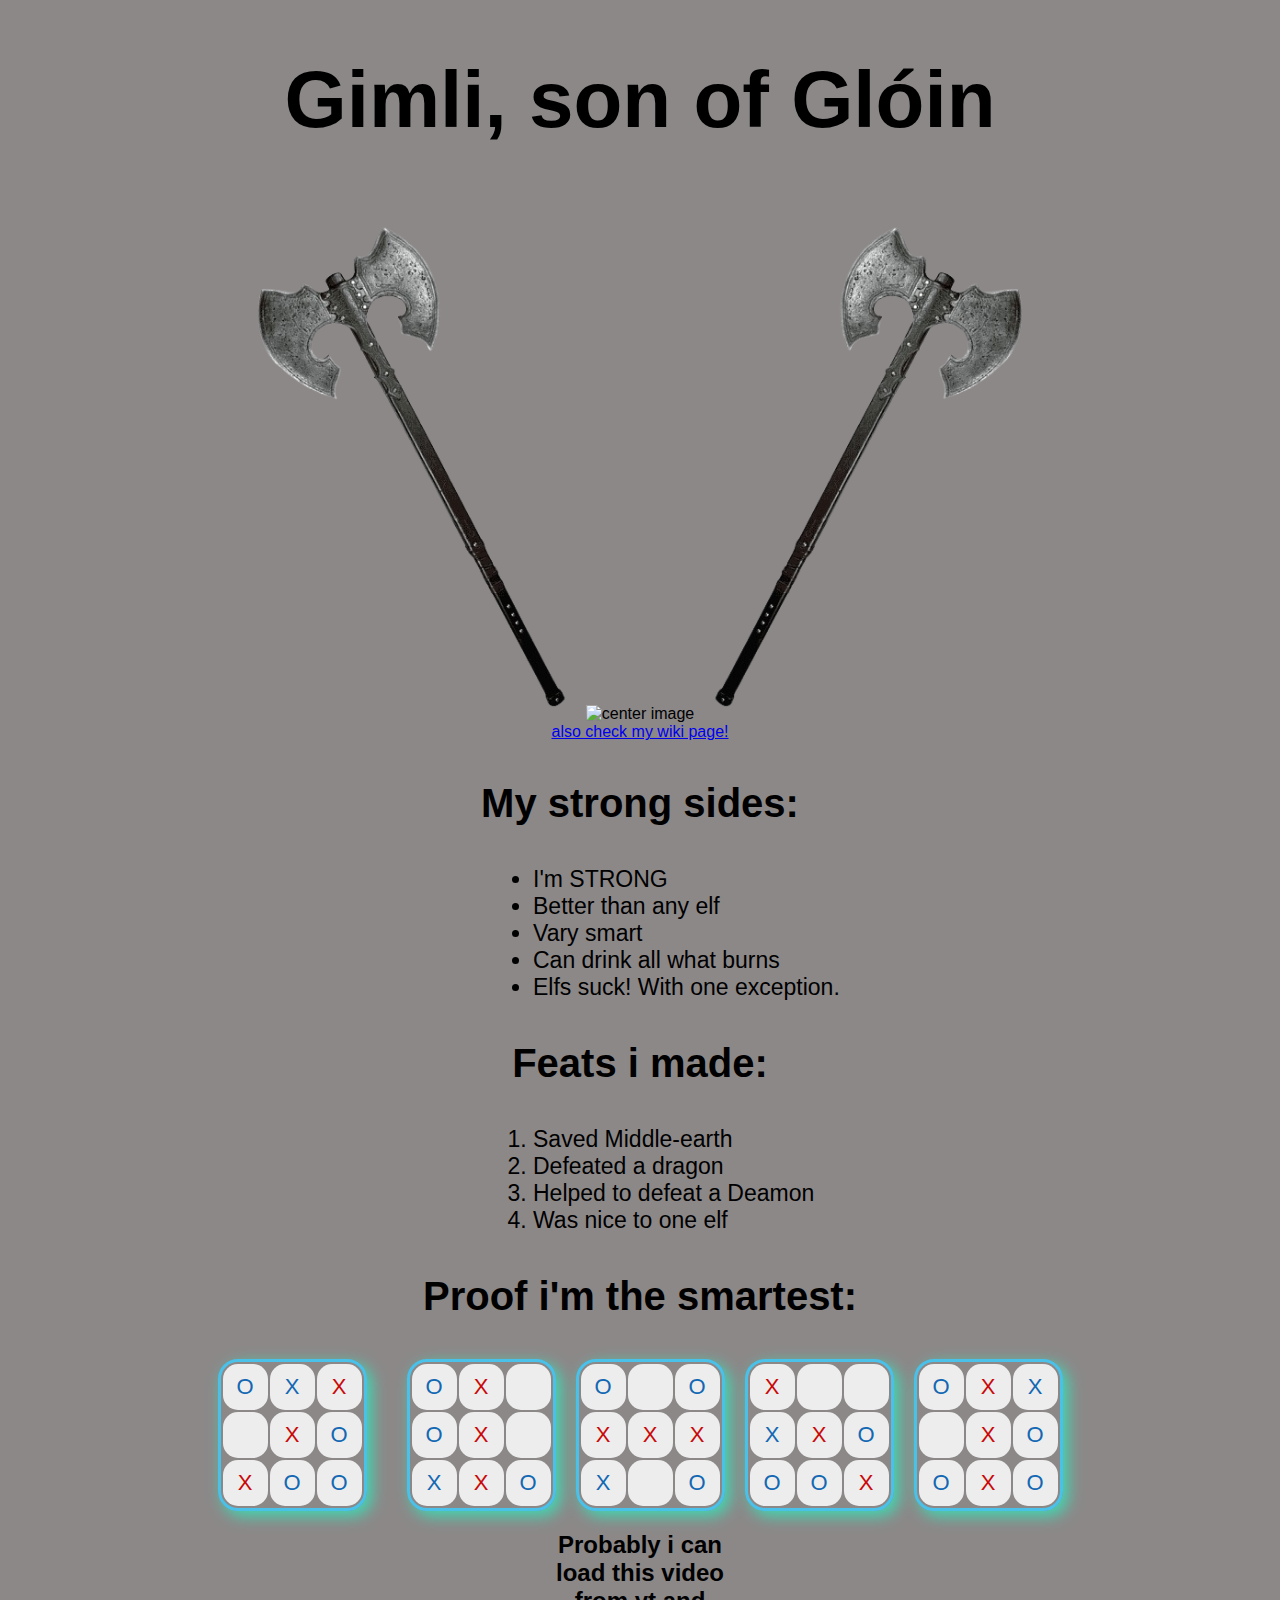
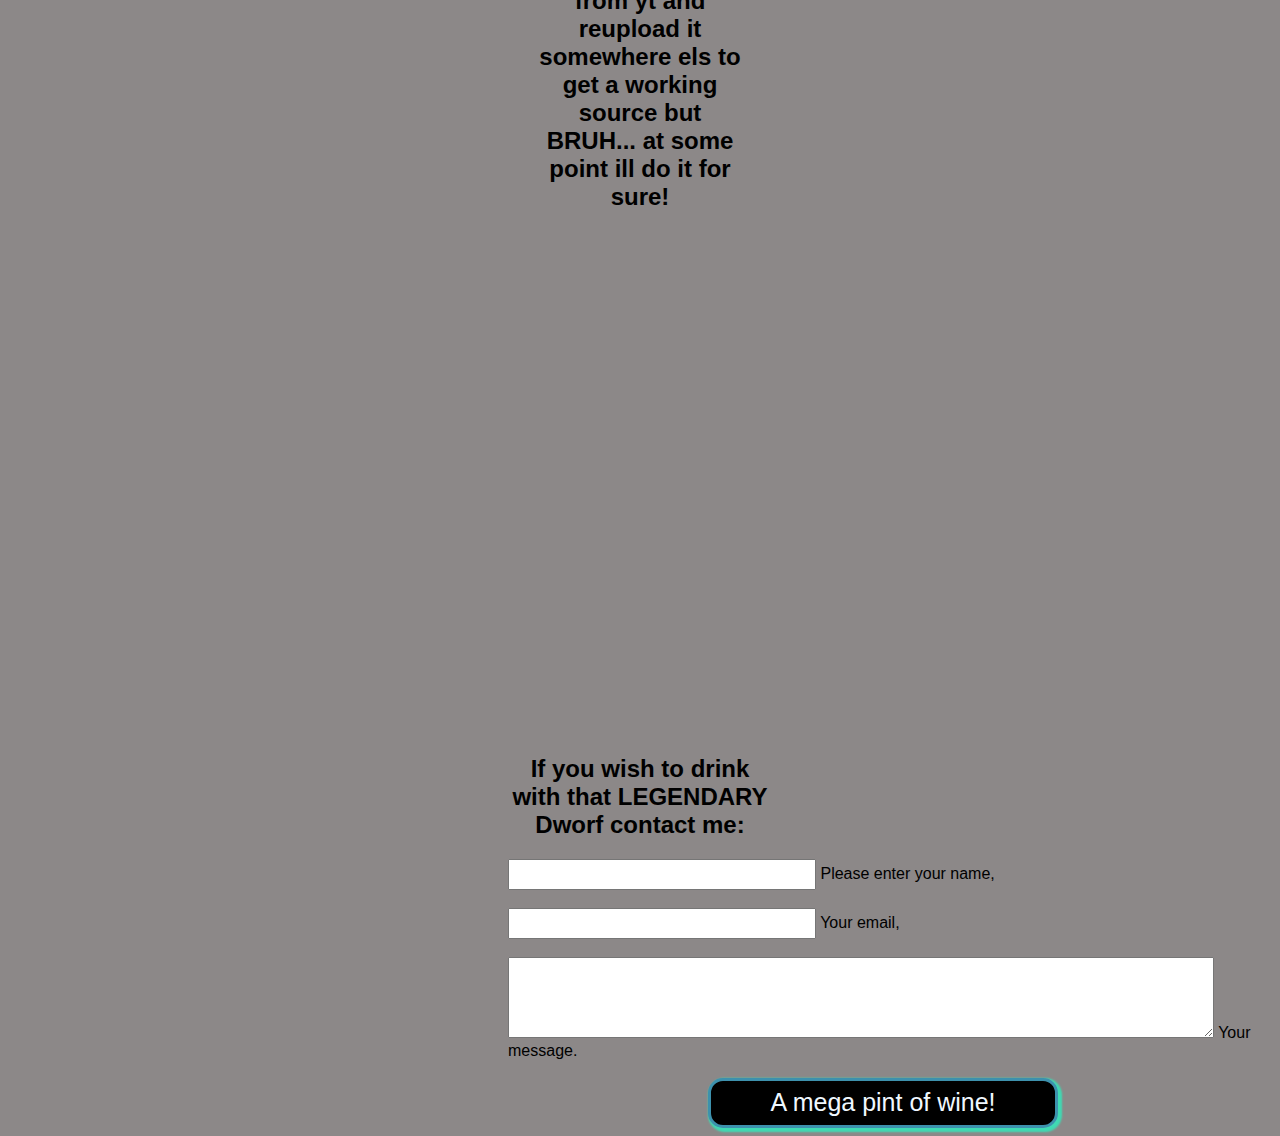
==== index.html @ 2526b83f "Main lebenslauf.3" ====
<!DOCTYPE html>
<html lang="en">
<head>
    <meta charset="UTF-8">
    <meta name="viewport" content="width=device-width, initial-scale=1.0">
    <title>Dworf Club</title>
    <link rel="stylesheet" href="css/styles.css">
</head>
<body>
    <h1>Gimli, son of Glóin</h1>
    <div class="headimage">

        <img src="images/axeleft.png" alt="left image" class="image1">
        <img src="https://static.wikia.nocookie.net/lotr/images/4/43/Gimli.jpg/revision/latest?cb=20080218173241&path-prefix=de" alt="center image" class="image2">
        <img src="images/axeright.png" alt="right image" class="image3">
        <!-- <img src="https://static.wikia.nocookie.net/lotr/images/4/43/Gimli.jpg/revision/latest?cb=20080218173241&path-prefix=de" width="700" height="400"><br> -->

    </div>
    
    <a href="https://en.wikipedia.org/wiki/Gimli_(Middle-earth)">also check my wiki page!</a>

    <h3>My strong sides:</h3>
    <ul><!--Unordered list-->
        <li>I'm STRONG</li>
        <li>Better than any elf</li>
        <li>Vary smart</li>
        <li>Can drink all what burns</li>
        <li>Elfs suck! With one exception.</li>
    </ul>

    <h3>Feats i made:</h3>
    <ol><!--Ordered List-->
        <li>Saved Middle-earth</li>
        <li>Defeated a dragon</li>
        <li>Helped to defeat a Deamon</li>
        <li>Was nice to one elf</li>
    </ol>

    <h3>Proof i'm the smartest:</h3>
    <!-- <table border="2" cellspacing="12" cellpading=""> -->
    <div class="tablesinarow">
        <table>

            <tr> <!-- #Tablet Row# первая строка таблицы -->
                <td>O</td><!--#Tablet Data# первая ячейка таблицы+атрибуты ширина высота+ выровнять по центру+ разместить посередине-->
                <td>X</td>
                <td class="win">X</td>
            </tr>
            <tr>
                <td></td>
                <td class="win">X</td>
                <td>O</td>
            </tr>
            <tr>
                <td class="win">X</td>
                <td>O</td>
                <td>O</td>
            </tr>
    
        </table><br><br>

        <table>

            <tr>
                <td>O</td>
                <td class="win">X</td>
                <td></td>
            </tr>
            <tr>
                <td>O</td>
                <td class="win">X</td>
                <td></td>
            </tr>
            <tr>
                <td>X</td>
                <td class="win">X</td>
                <td>O</td>
            </tr>
    
        </table>

        <table>

            <tr> 
                <td>O</td>
                <td></td>
                <td>O</td>
            </tr>
            <tr>
                <td class="win">X</td>
                <td class="win">X</td>
                <td class="win">X</td>
            </tr>
            <tr>
                <td>X</td>
                <td></td>
                <td>O</td>
            </tr>
    
        </table>

        <table>

            <tr> 
                <td class="win">X</td>
                <td></td>
                <td></td>
            </tr>
            <tr>
                <td>X</td>
                <td class="win">X</td>
                <td>O</td>
            </tr>
            <tr>
                <td>O</td>
                <td>O</td>
                <td class="win">X</td>
            </tr>
    
        </table>

        <table>

            <tr> 
                <td>O</td>
                <td class="win">X</td>
                <td>X</td>
            </tr>
            <tr>
                <td></td>
                <td class="win">X</td>
                <td>O</td>
            </tr>
            <tr>
                <td>O</td>
                <td class="win">X</td>
                <td>O</td>
            </tr>
    
        </table>
    </div>

    <h2 class="videohead">Probably i can load this video from yt and reupload it somewhere els to get a working source but BRUH... at some point ill do it for sure!</h2>

    <iframe width="850" height="500" src="https://www.youtube.com/watch?v=9LDJzksLB_0" title="Gimli, the Brave" frameborder="0" allow="accelerometer; clipboard-write; autoplay; encrypted-media; gyroscope; picture-in-picture; web-share" referrerpolicy="strict-origin-when-cross-origin" allowfullscreen></iframe>

    <h2 class="formularhead">If you wish to drink with that LEGENDARY Dworf contact me:</h2>

    <form action="/submit" method="POST"> <!--formular-->

        <div class="formstyle">

            <input type="name" id="name" name="name" required><!--поле для ввода-->
            <label for="name">Please enter your name,</label><br><br><!--маркировка-->
        
            <input type="email" id="email" name="email" required>
            <label for="email">Your email,</label><br><br>
 
            <textarea id="message" name="message" required></textarea><!--монострочное текстовое поле можно растянуть-->
            <label for="message">Your message.</label><br><br>

            <div class="buttonpos">
                <button type="submit">A mega pint of wine!</button>
            </div>

            

        </div>

    </form>



</body>
</html>
---- css/styles.css ----
h1 {
    font-size: 80px;
    padding-bottom: 20px;
}

h3 {
    font-size: 40px;
}

.headimage {
    display: center, flex;
    /* justify-items: center; */
    /* align-items: center; */
    gap: 0px;
}

.image1 {
    /* width: ; */
    height: 500px;
}

.image2 {
    width: 850px;
    height: 500px;
}

.image3 {
    /* width: ; */
    height: 500px;
}

body {

    font-family: Arial, Helvetica, sans-serif;
    text-align: center;
    background-color: rgb(140, 136, 136);
   
}

ul {
    text-align: left;
    align-items: left;
    padding-left: 525px;
    font-size: 23px;
}

ol {
    /* display: flex; */
    text-align: left;
    align-items: left;
    /* list-style-position: inside; */
    padding-left: 525px;
    font-size: 23px;
}

.tablesinarow {
    display: flex;
    justify-content: center;
    gap: 20px;
}

table {
    /* width: 100%; */
    /* border-collapse: collapse; */
    /* table-layout: fixed; */
    border: 3px solid #49c1e9;
    box-shadow: 5px 5px 15px #3fdab3;
    border-radius: 20px;
    overflow: hidden;
}

td {
    padding: 10px;
    border:#000000;
    text-align: center;
    font-size: 22px;
    font-weight: 400;
    background-color: rgb(237, 237, 237);
    color: rgb(19, 104, 179);
    border-radius: 15px;
    width: 25px;
    height: 25px;
}
.win {
    color: #c90808;
}

.videohead {
    padding-left: 525px;
    padding-right: 525px;
}

.formularhead {
    padding-left: 500px;
    padding-right: 500px;

}

.formstyle {
    /* align-items: left; */
    text-align: left;
    padding-left: 500px;

    }

    input {
        height: 25px;
        width: 300px;
    }

    textarea {
        height: 75px;
        width: 700px;
    }

    button {
        height: 50px;
        width: 350px;
        font-size: 25px;
        color:aliceblue;
        border: 3px solid rgb(61, 145, 173);
        background-color: #000000;
        border-radius: 15px;
        box-shadow: 2px 2px 2px 2px #3fdab3;
        cursor: pointer;
    }

    button:hover {
        color: #f06b6b;
        box-shadow: 3px 3px 3px rgb(234, 96, 96);
        /* border: #000000; */
        border: 3px solid rgb(226, 92, 92);
    }
    
.buttonpos {
    padding-left: 200px;
}
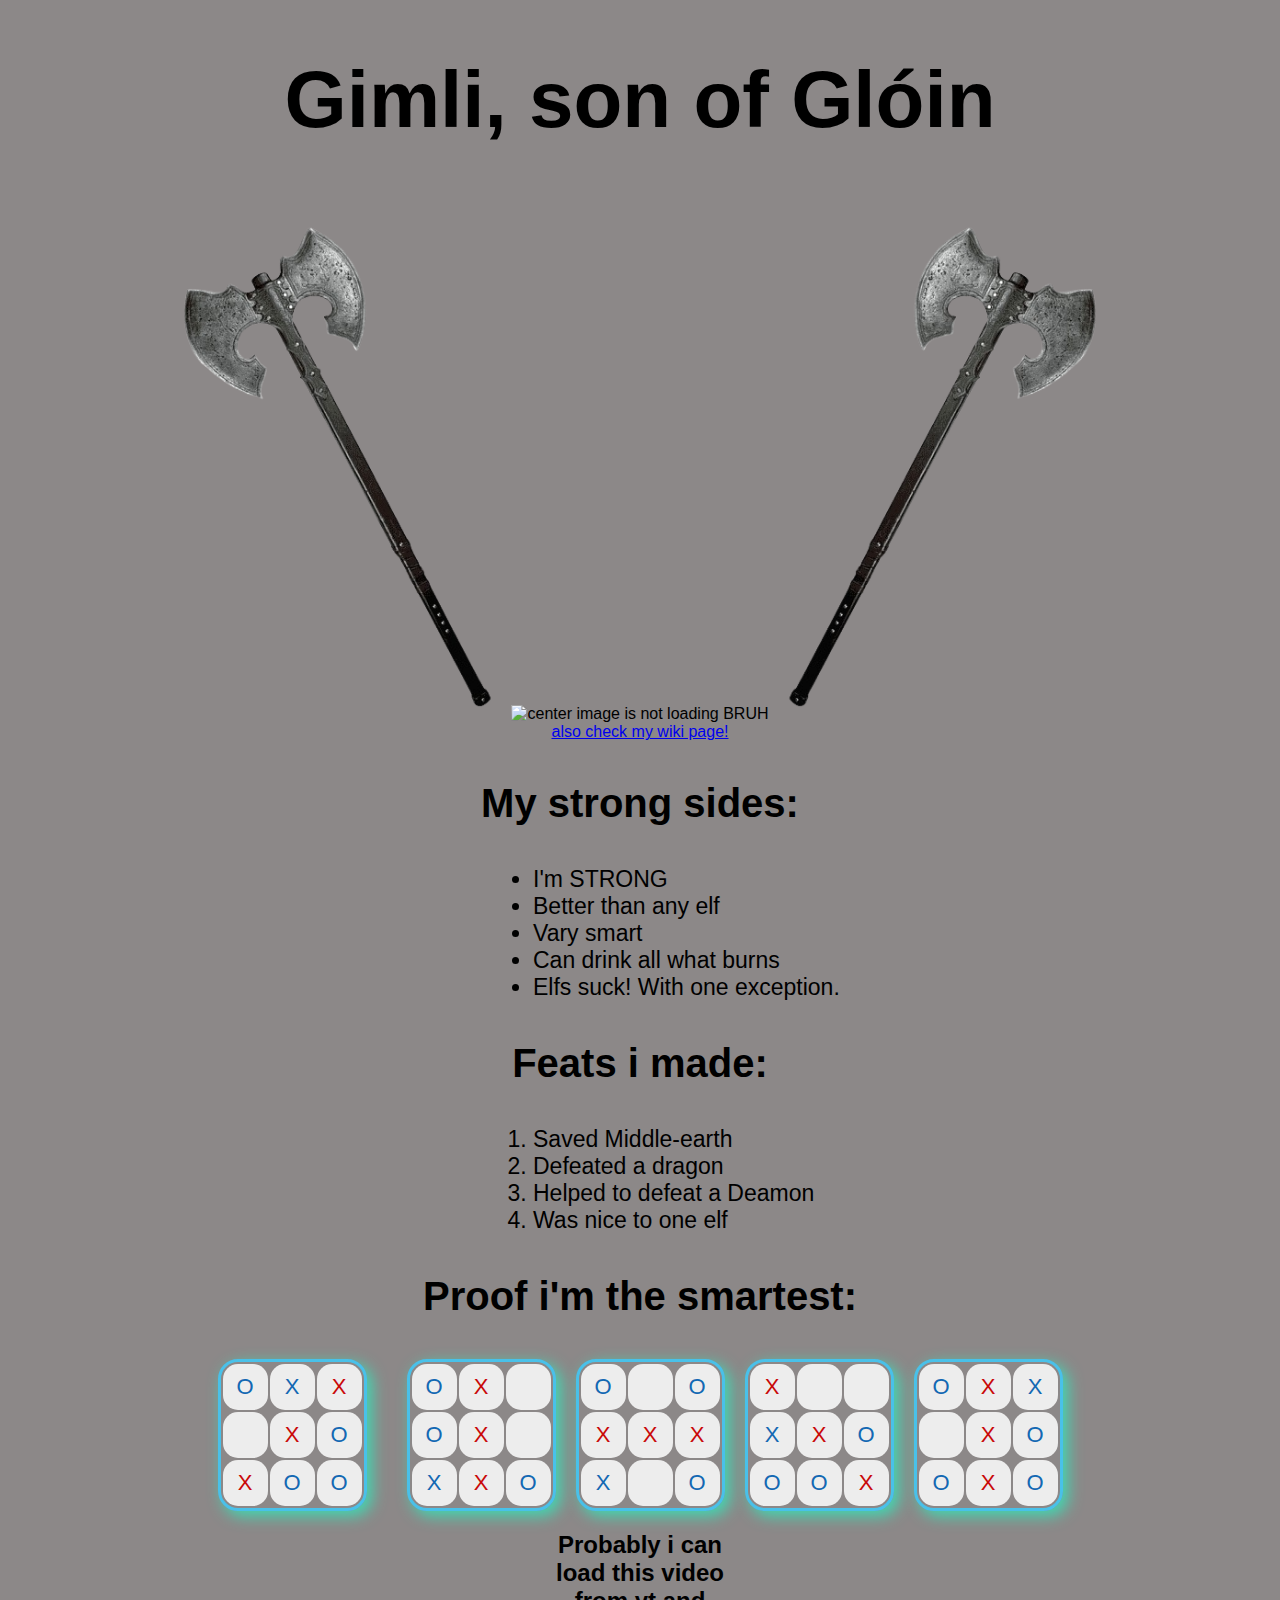
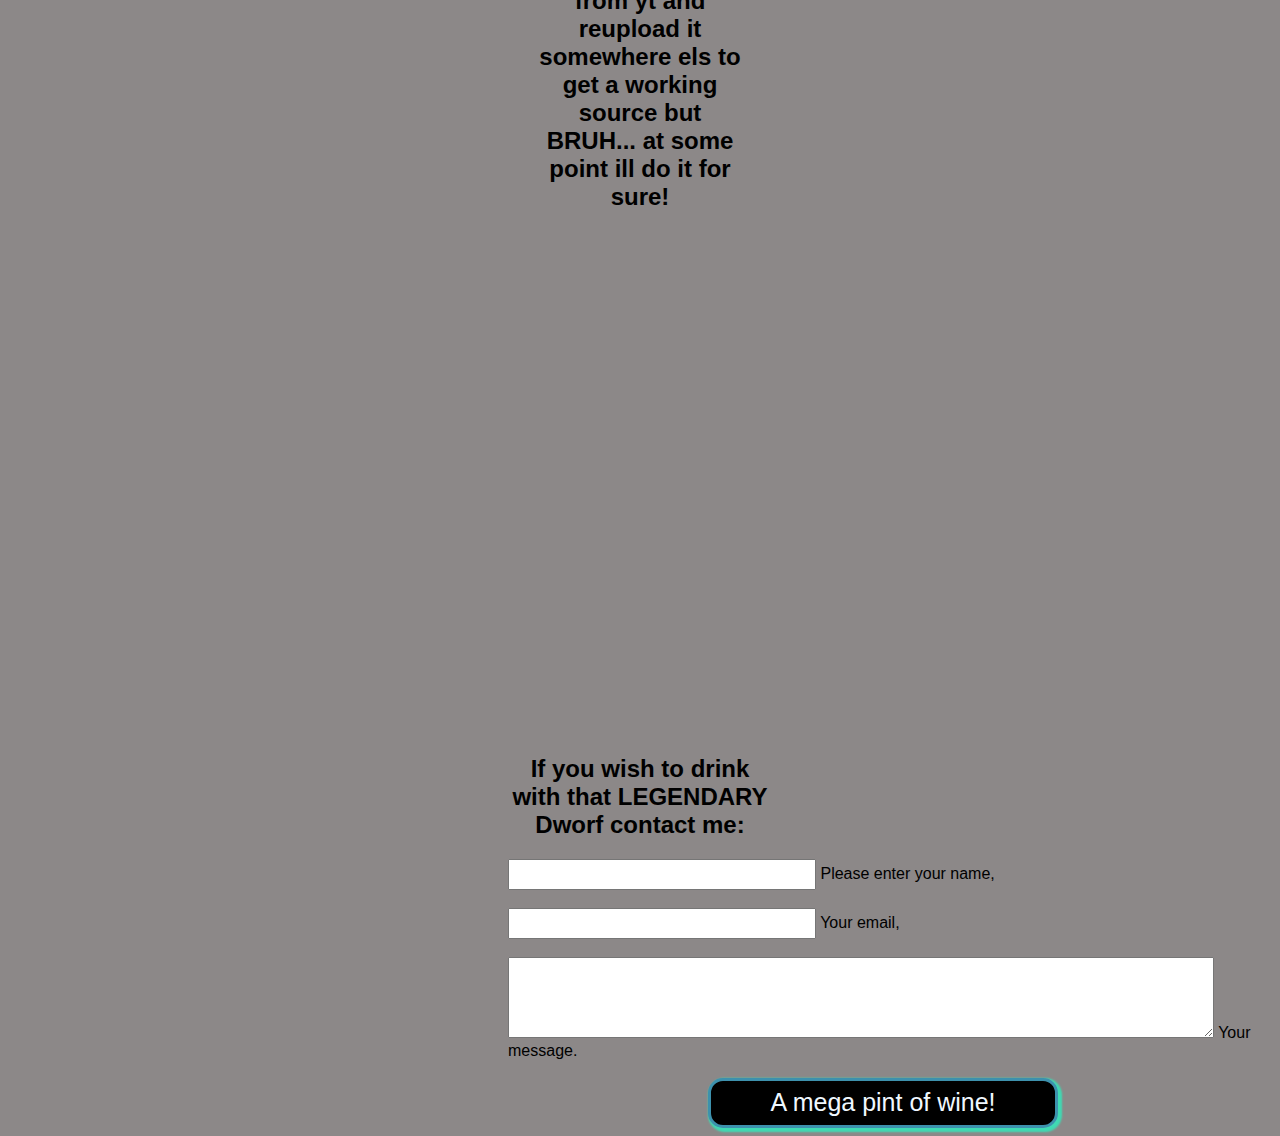
==== commit 0ce37df2: "heute5gelernt" ====
--- a/index.html
+++ b/index.html
@@ -10,14 +10,14 @@
     <h1>Gimli, son of Glóin</h1>
     <div class="headimage">
 
-        <img src="images/axeleft.png" alt="left image" class="image1">
-        <img src="https://static.wikia.nocookie.net/lotr/images/4/43/Gimli.jpg/revision/latest?cb=20080218173241&path-prefix=de" alt="center image" class="image2">
-        <img src="images/axeright.png" alt="right image" class="image3">
+        <img src="images/axeleft.png" alt="left image " class="image1">
+        <img src="https://static.wikia.nocookie.net/lotr/images/4/43/Gimli.jpg/revision/latest?cb=20080218173241&path-prefix=de" alt="center image is not loading BRUH" class="image2">
+        <img src="images/axeright.png" alt="right image is not loading BRUH" class="image3">
         <!-- <img src="https://static.wikia.nocookie.net/lotr/images/4/43/Gimli.jpg/revision/latest?cb=20080218173241&path-prefix=de" width="700" height="400"><br> -->
 
     </div>
     
-    <a href="https://en.wikipedia.org/wiki/Gimli_(Middle-earth)">also check my wiki page!</a>
+    <a href="https://en.wikipedia.org/wiki/Gimli_(Middle-earth)" target="_blank" rel="noopener noreferrer">also check my wiki page!</a>
 
     <h3>My strong sides:</h3>
     <ul><!--Unordered list-->
